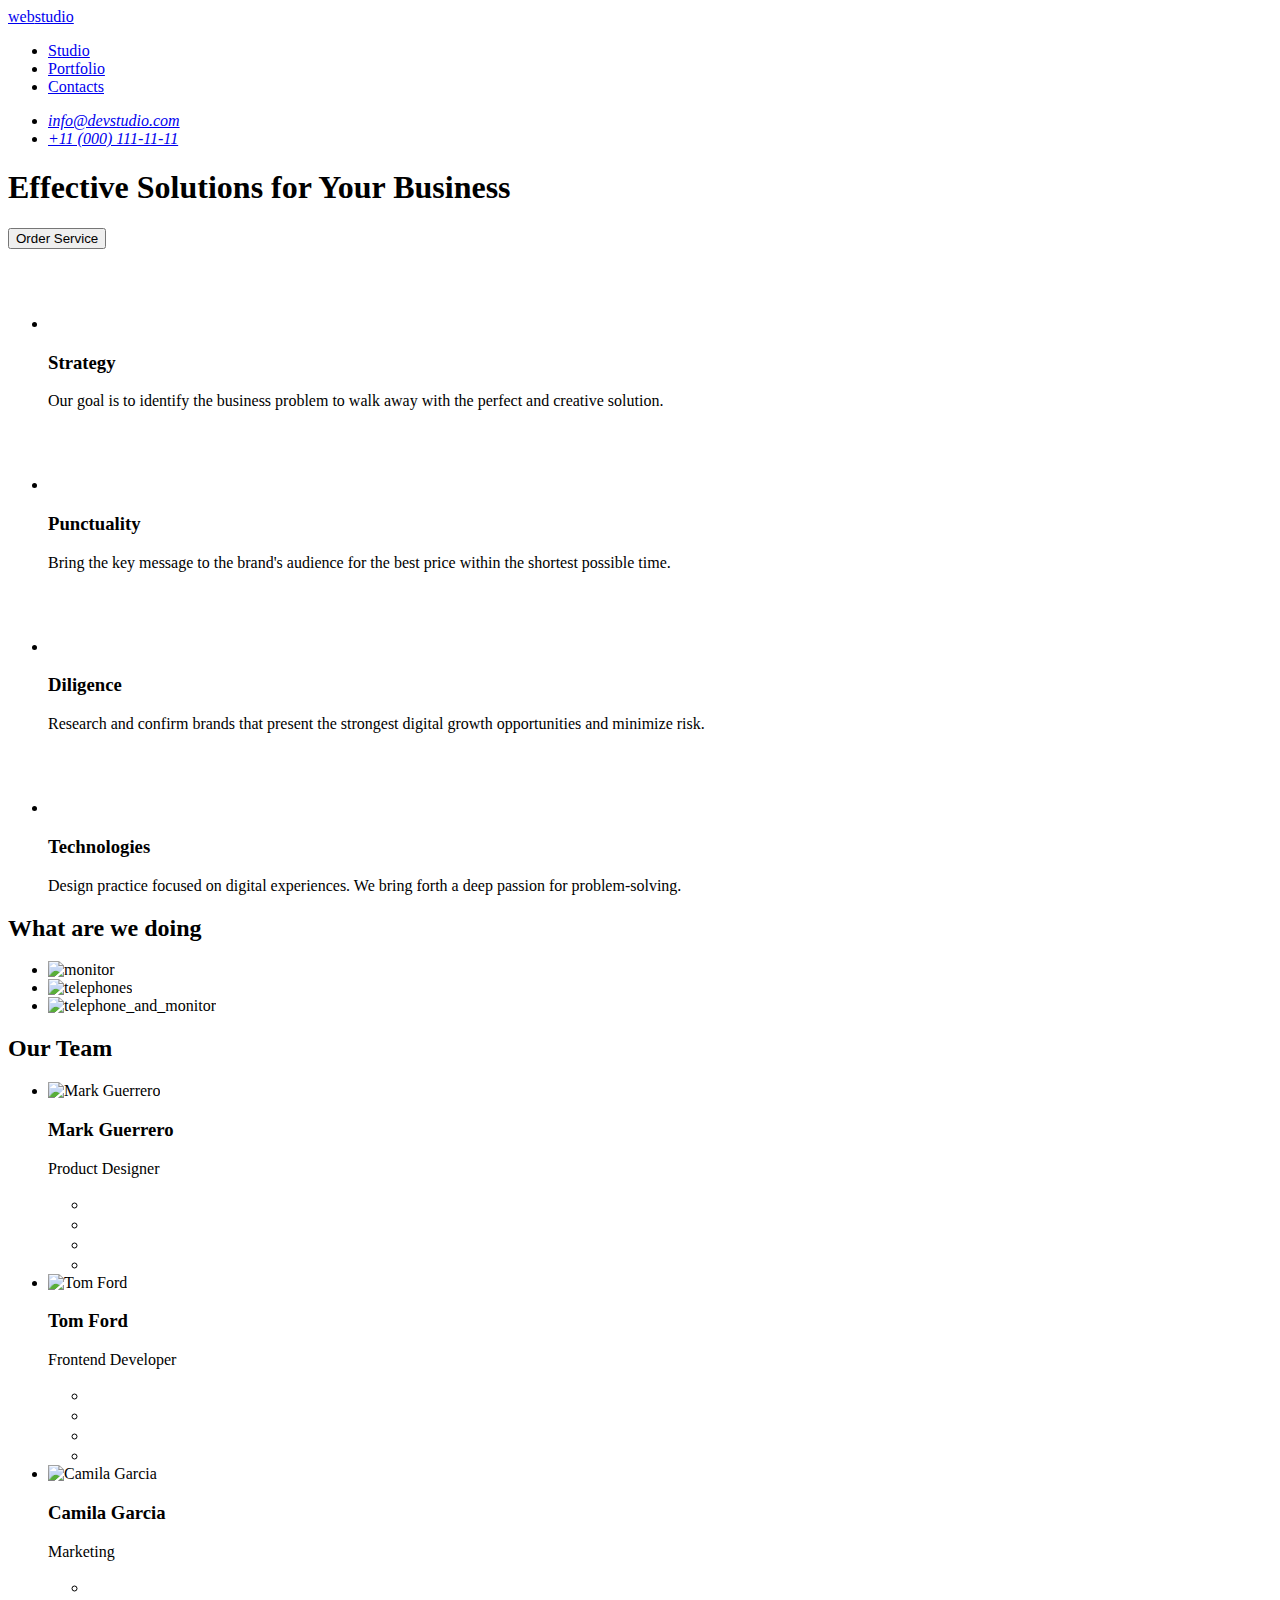
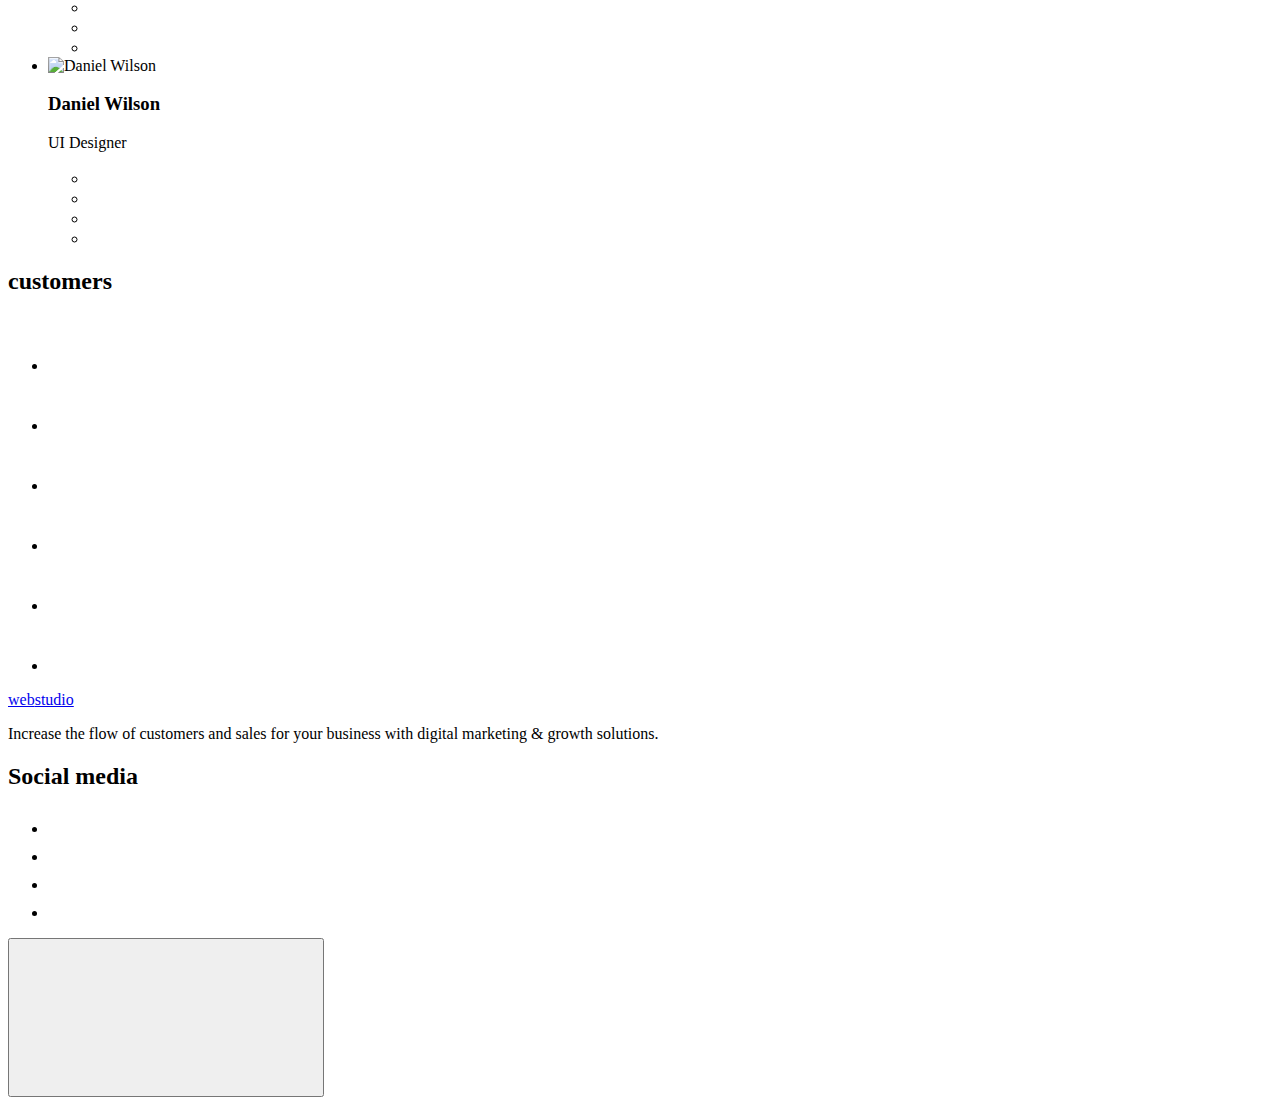
==== index.html @ be298a8e "Add files via upload" ====
<!DOCTYPE html>
<html lang="en">
  <head>
    <meta charset="UTF-8" />
    <meta http-equiv="X-UA-Compatible" content="IE=edge" />
    <meta name="viewport" content="width=device-width, initial-scale=1.0" />
    <link rel="preconnect" href="https://fonts.googleapis.com" />
    <link rel="preconnect" href="https://fonts.gstatic.com" crossorigin />
    <link
      href="https://fonts.googleapis.com/css2?family=Raleway:wght@800&family=Roboto:wght@400;500;700;900&display=swap"
      rel="stylesheet"
    />
    <link
      rel="stylesheet"
      href="https://cdnjs.cloudflare.com/ajax/libs/modern-normalize/1.1.0/modern-normalize.min.css"
      integrity="sha512-wpPYUAdjBVSE4KJnH1VR1HeZfpl1ub8YT/NKx4PuQ5NmX2tKuGu6U/JRp5y+Y8XG2tV+wKQpNHVUX03MfMFn9Q=="
      crossorigin="anonymous"
      referrerpolicy="no-referrer"
    />
    <link rel="stylesheet" href="./css/styles.css" />
    <title>Home Work</title>
  </head>
  <body>
    <!--HEADER-->
    <header class="header">
      <div class="container header-container">
        <nav class="navigation">
          <a href="./index.html" class="logo link">
            <span class="logo-web">web</span>studio</a
          >
          <ul class="menu lists">
            <li class="menu-item">
              <a class="menu-txt link current" href="./index.html">Studio</a>
            </li>
            <li class="menu-item">
              <a class="menu-txt link" href="./portfolio.html">Portfolio</a>
            </li>
            <li class="menu-item">
              <a class="menu-txt link" href="/">Contacts</a>
            </li>
          </ul>
        </nav>
        <address class="address">
          <ul class="mail-tel lists">
            <li>
              <a class="link contacts mail" href="mailto:info@devstudio.com"
                >info@devstudio.com</a
              >
            </li>
            <li>
              <a class="link contacts" href="tel:+110001111111"
                >+11 (000) 111-11-11</a
              >
            </li>
          </ul>
        </address>
      </div>
    </header>
    <!--/HEADER-->
    <!--MAIN-->
    <main>
      <!--HERO-->
      <section class="hero">
        <div class="container hero-container">
          <h1 class="main-title">Effective Solutions for Your Business</h1>
          <button class="main-btn" data-modal-open type="button">
            Order Service
          </button>
        </div>
      </section>
      <!--/HERO-->
      <!--FEATURES-->
      <section class="features">
        <div class="container">
          <ul class="features-list lists">
            <li class="features-list-item">
              <div class="features-icon-item">
                <svg class="features-icon" width="64" height="64">
                  <use href="./images/icons.svg#icon-antenna"></use>
                </svg>
              </div>
              <h3 class="features-title">Strategy</h3>
              <p class="features-txt">
                Our goal is to identify the business problem to walk away with
                the perfect and creative solution.
              </p>
            </li>
            <li class="features-list-item">
              <div class="features-icon-item">
                <svg class="features-icon" width="64" height="64">
                  <use href="./images/icons.svg#icon-clock"></use>
                </svg>
              </div>
              <h3 class="features-title">Punctuality</h3>
              <p class="features-txt">
                Bring the key message to the brand's audience for the best price
                within the shortest possible time.
              </p>
            </li>
            <li class="features-list-item">
              <div class="features-icon-item">
                <svg class="features-icon" width="64" height="64">
                  <use href="./images/icons.svg#icon-diagram"></use>
                </svg>
              </div>
              <h3 class="features-title">Diligence</h3>
              <p class="features-txt">
                Research and confirm brands that present the strongest digital
                growth opportunities and minimize risk.
              </p>
            </li>
            <li class="features-list-item">
              <div class="features-icon-item">
                <svg class="features-icon" width="64" height="64">
                  <use href="./images/icons.svg#icon-astronaut"></use>
                </svg>
              </div>
              <h3 class="features-title">Technologies</h3>
              <p class="features-txt">
                Design practice focused on digital experiences. We bring forth a
                deep passion for problem-solving.
              </p>
            </li>
          </ul>
        </div>
      </section>
      <!--/FEATURES-->
      <!--PROJECTS-->
      <section class="projects">
        <div class="container">
          <h2 class="project-title">What are we doing</h2>
          <ul class="projects-list lists">
            <li class="img">
              <img
                src="./images/monitor.jpg"
                alt="monitor"
                width="360"
                height="300"
              />
            </li>
            <li class="img">
              <img
                src="./images/telephones.jpg"
                alt="telephones"
                width="360"
                height="300"
              />
            </li>
            <li class="img">
              <img
                src="./images/telephonandnote.jpg"
                alt="telephone_and_monitor"
                width="360"
                height="300"
              />
            </li>
          </ul>
        </div>
      </section>
      <!--/PROJECTS-->
      <!--TEAM-->
      <section class="team">
        <div class="container">
          <h2 class="team-title">Our Team</h2>
          <ul class="team-list lists">
            <li>
              <img
                src="./images/imgboroda.jpg"
                alt="Mark Guerrero"
                width="264"
                height="260"
              />
              <div class="team-content">
                <h3 class="team-name">Mark Guerrero</h3>
                <p class="job">Product Designer</p>
                <ul class="team-soc-list lists">
                  <li class="team-soc-item">
                    <a href="" class="team-soc-link link"
                      ><svg class="team-soc-icon" width="16" height="16">
                        <use href="./images/icons.svg#icon-instagram"></use>
                      </svg>
                    </a>
                  </li>
                  <li class="team-soc-item">
                    <a href="" class="team-soc-link link"
                      ><svg class="team-soc-icon" width="16" height="16">
                        <use href="./images/icons.svg#icon-twitter"></use>
                      </svg>
                    </a>
                  </li>
                  <li class="team-soc-item">
                    <a href="" class="team-soc-link link"
                      ><svg class="team-soc-icon" width="16" height="16">
                        <use href="./images/icons.svg#icon-facebook"></use>
                      </svg>
                    </a>
                  </li>
                  <li class="team-soc-item">
                    <a href="" class="team-soc-link link"
                      ><svg class="team-soc-icon" width="16" height="16">
                        <use href="./images/icons.svg#icon-linkedin"></use>
                      </svg>
                    </a>
                  </li>
                </ul>
              </div>
            </li>
            <li>
              <img
                src="./images/jungboy.jpg"
                alt="Tom Ford"
                width="264"
                height="260"
              />
              <div class="team-content">
                <h3 class="team-name">Tom Ford</h3>
                <p class="job">Frontend Developer</p>
                <ul class="team-soc-list lists">
                  <li class="team-soc-item">
                    <a href="" class="team-soc-link link"
                      ><svg class="team-soc-icon" width="16" height="16">
                        <use href="./images/icons.svg#icon-instagram"></use>
                      </svg>
                    </a>
                  </li>
                  <li class="team-soc-item">
                    <a href="" class="team-soc-link link"
                      ><svg class="team-soc-icon" width="16" height="16">
                        <use href="./images/icons.svg#icon-twitter"></use>
                      </svg>
                    </a>
                  </li>
                  <li class="team-soc-item">
                    <a href="" class="team-soc-link link"
                      ><svg class="team-soc-icon" width="16" height="16">
                        <use href="./images/icons.svg#icon-facebook"></use>
                      </svg>
                    </a>
                  </li>
                  <li class="team-soc-item">
                    <a href="" class="team-soc-link link"
                      ><svg class="team-soc-icon" width="16" height="16">
                        <use href="./images/icons.svg#icon-linkedin"></use>
                      </svg>
                    </a>
                  </li>
                </ul>
              </div>
            </li>
            <li>
              <img
                src="./images/girl.jpg"
                alt="Camila Garcia"
                width="264"
                height="260"
              />
              <div class="team-content">
                <h3 class="team-name">Camila Garcia</h3>
                <p class="job">Marketing</p>
                <ul class="team-soc-list lists">
                  <li class="team-soc-item">
                    <a href="" class="team-soc-link link"
                      ><svg class="team-soc-icon" width="16" height="16">
                        <use href="./images/icons.svg#icon-instagram"></use>
                      </svg>
                    </a>
                  </li>
                  <li class="team-soc-item">
                    <a href="" class="team-soc-link link"
                      ><svg class="team-soc-icon" width="16" height="16">
                        <use href="./images/icons.svg#icon-twitter"></use>
                      </svg>
                    </a>
                  </li>
                  <li class="team-soc-item">
                    <a href="" class="team-soc-link link"
                      ><svg class="team-soc-icon" width="16" height="16">
                        <use href="./images/icons.svg#icon-facebook"></use>
                      </svg>
                    </a>
                  </li>
                  <li class="team-soc-item">
                    <a href="" class="team-soc-link link"
                      ><svg class="team-soc-icon" width="16" height="16">
                        <use href="./images/icons.svg#icon-linkedin"></use>
                      </svg>
                    </a>
                  </li>
                </ul>
              </div>
            </li>
            <li>
              <img
                src="./images/jungboroda.jpg"
                alt="Daniel Wilson"
                width="264"
                height="260"
              />
              <div class="team-content">
                <h3 class="team-name">Daniel Wilson</h3>
                <p class="job">UI Designer</p>
                <ul class="team-soc-list lists">
                  <li class="team-soc-item">
                    <a href="" class="team-soc-link link"
                      ><svg class="team-soc-icon" width="16" height="16">
                        <use href="./images/icons.svg#icon-instagram"></use>
                      </svg>
                    </a>
                  </li>
                  <li class="team-soc-item">
                    <a href="" class="team-soc-link link"
                      ><svg class="team-soc-icon" width="16" height="16">
                        <use href="./images/icons.svg#icon-twitter"></use>
                      </svg>
                    </a>
                  </li>
                  <li class="team-soc-item">
                    <a href="" class="team-soc-link link"
                      ><svg class="team-soc-icon" width="16" height="16">
                        <use href="./images/icons.svg#icon-facebook"></use>
                      </svg>
                    </a>
                  </li>
                  <li class="team-soc-item">
                    <a href="" class="team-soc-link link"
                      ><svg class="team-soc-icon" width="16" height="16">
                        <use href="./images/icons.svg#icon-linkedin"></use>
                      </svg>
                    </a>
                  </li>
                </ul>
              </div>
            </li>
          </ul>
        </div>
      </section>
      <!--/TEAM-->
      <!--CUSTOMERS-->
      <section class="customers">
        <div class="container">
          <h2 class="customers-title">customers</h2>
          <ul class="customers-list lists">
            <li class="customers-item">
              <a class="customers-link link" href=""
                ><svg class="customers-icon" width="104" height="56">
                  <use href="./images/icons.svg#icon-Logo1"></use>
                </svg>
              </a>
            </li>
            <li class="customers-item">
              <a class="customers-link link" href=""
                ><svg class="customers-icon" width="104" height="56">
                  <use href="./images/icons.svg#icon-Logo2"></use>
                </svg>
              </a>
            </li>
            <li class="customers-item">
              <a class="customers-link link" href=""
                ><svg class="customers-icon" width="104" height="56">
                  <use href="./images/icons.svg#icon-Logo3"></use>
                </svg>
              </a>
            </li>
            <li class="customers-item">
              <a class="customers-link link" href=""
                ><svg class="customers-icon" width="104" height="56">
                  <use href="./images/icons.svg#icon-Logo4"></use>
                </svg>
              </a>
            </li>
            <li class="customers-item">
              <a class="customers-link link" href=""
                ><svg class="customers-icon" width="104" height="56">
                  <use href="./images/icons.svg#icon-Logo5"></use>
                </svg>
              </a>
            </li>
            <li class="customers-item">
              <a class="customers-link link" href=""
                ><svg class="customers-icon" width="104" height="56">
                  <use href="./images/icons.svg#icon-Logo6"></use>
                </svg>
              </a>
            </li>
          </ul>
        </div>
      </section>
      <!--/CUSTOMERS-->
    </main>
    <!--/MAIN-->
    <!--FOOTER-->
    <footer class="footer">
      <div class="container">
        <div class="footer-logo-txt">
          <a href="./index.html" class="footer-logo link"
            ><span class="logo-web">web</span>studio</a
          >
          <p class="footer-txt">
            Increase the flow of customers and sales for your business with
            digital marketing & growth solutions.
          </p>
        </div>
        <div class="footer-soc">
          <h2 class="footer-soc-title">Social media</h2>
          <ul class="footer-soc-list lists">
            <li class="footer-soc-item">
              <a class="footer-soc-link link" href="/">
                <svg class="footer-soc-icon" width="24" height="24">
                  <use href="./images/icons.svg#icon-instagram"></use>
                </svg>
              </a>
            </li>
            <li class="footer-soc-item">
              <a class="footer-soc-link link" href="/"
                ><svg class="footer-soc-icon" width="24" height="24">
                  <use href="./images/icons.svg#icon-twitter"></use>
                </svg>
              </a>
            </li>
            <li class="footer-soc-item">
              <a class="footer-soc-link link" href="/"
                ><svg class="footer-soc-icon" width="24" height="24">
                  <use href="./images/icons.svg#icon-facebook"></use>
                </svg>
              </a>
            </li>
            <li class="footer-soc-item">
              <a class="footer-soc-link link" href="/"
                ><svg class="footer-soc-icon" width="24" height="24">
                  <use href="./images/icons.svg#icon-linkedin"></use>
                </svg>
              </a>
            </li>
          </ul>
        </div>
      </div>
    </footer>
    <!--/FOOTER-->
    <!--MODAL-->
    <div class="backdrop is-hidden" data-modal>
      <div class="modal">
        <button type="button" data-modal-close class="modal-close">
          <svg class="x-modal">
            <use
              href="./images/icons.svg#icon-close"
              width="8"
              height="8"
            ></use>
          </svg>
        </button>
      </div>
    </div>
    <!--/MODAL-->
    <script src="./js/modal.js"></script>
  </body>
</html>
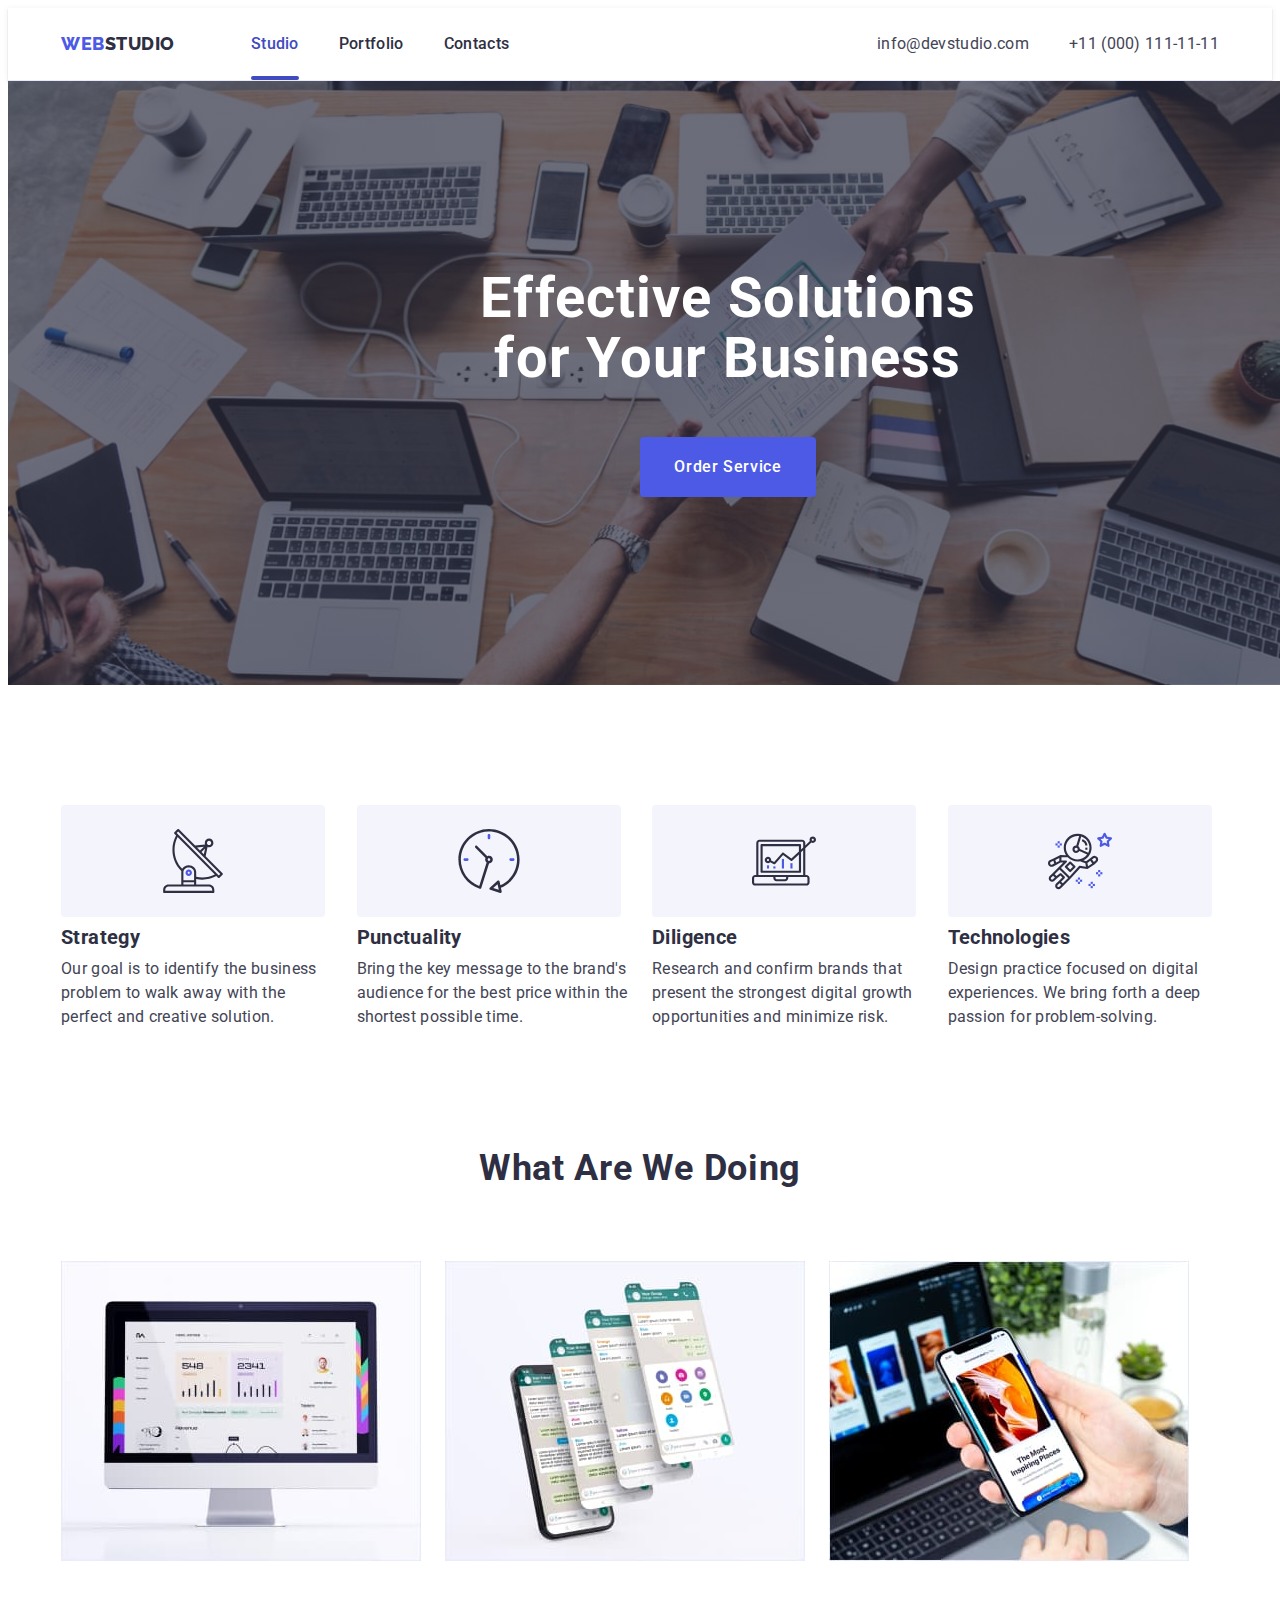
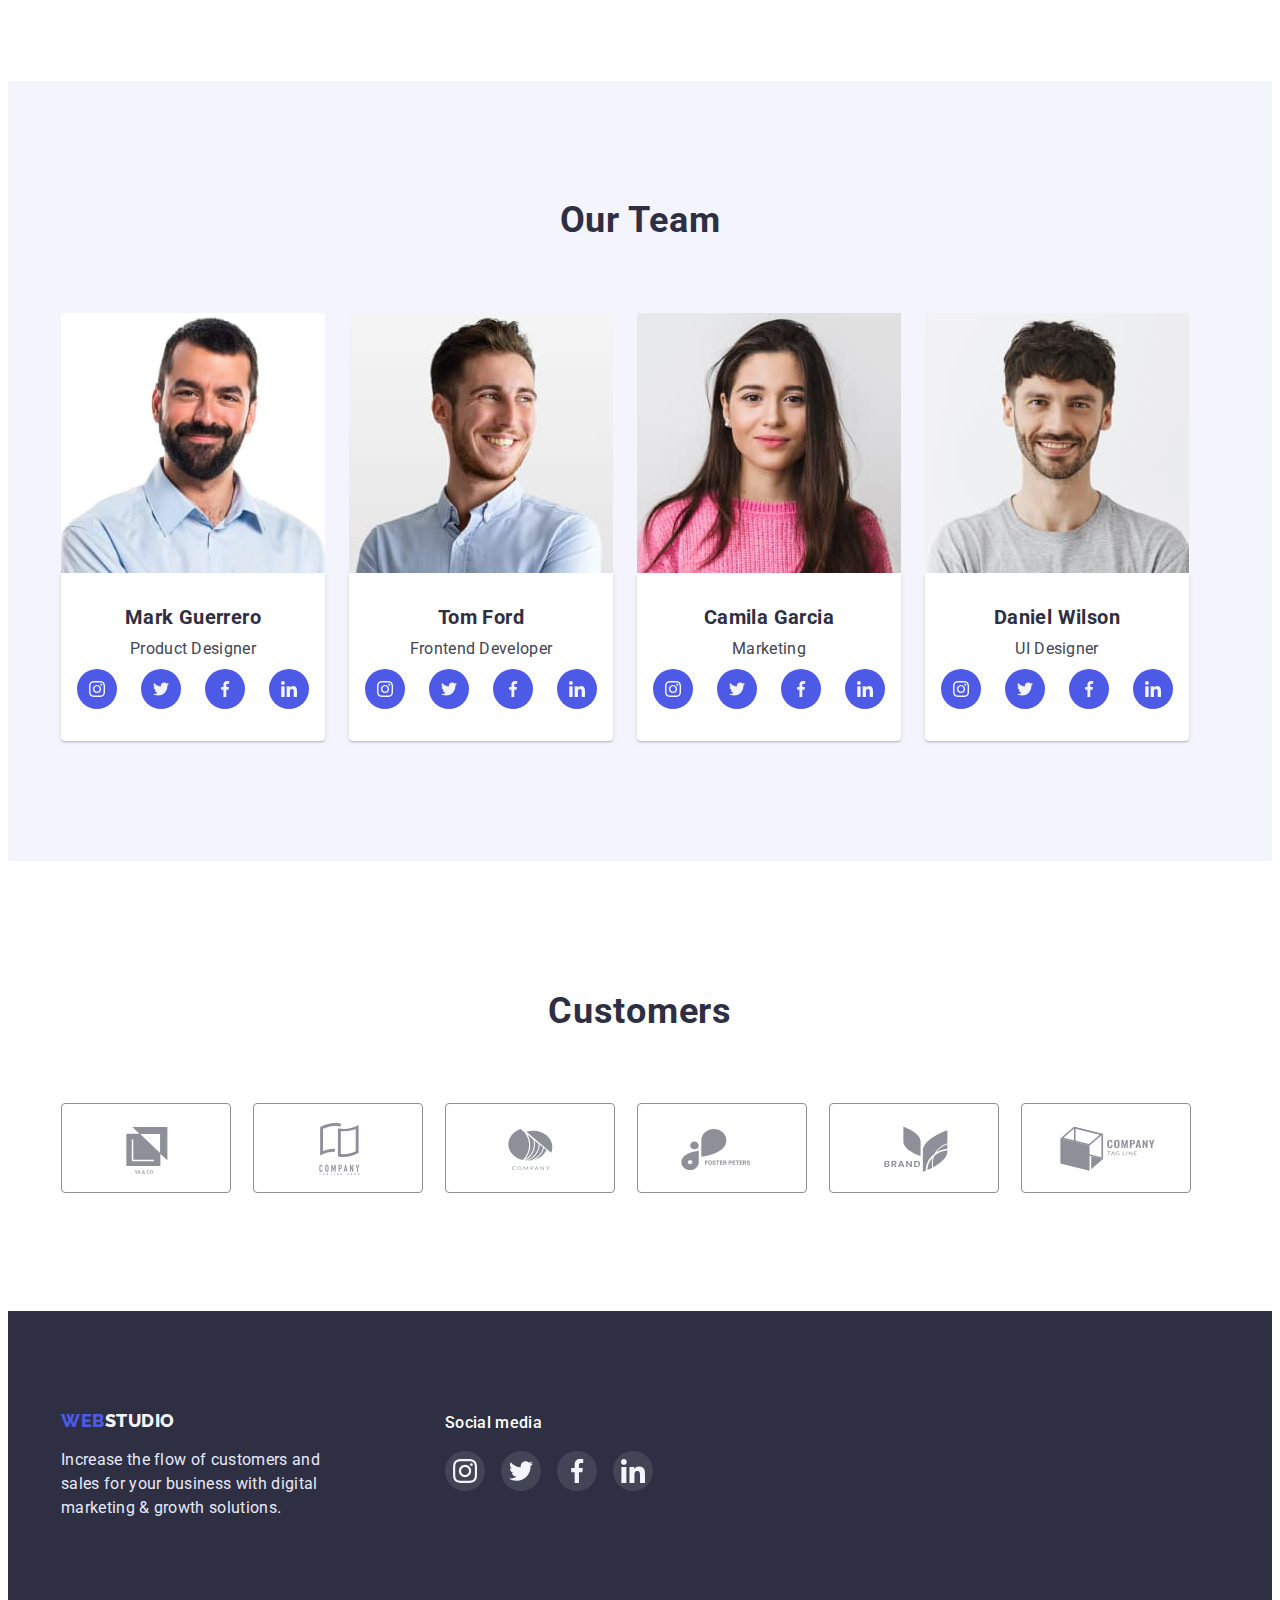
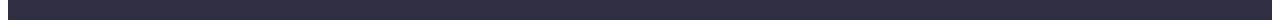
==== commit aaa8d05a: "hw-6" ====
--- a/index.html
+++ b/index.html
@@ -448,6 +448,63 @@
             ></use>
           </svg>
         </button>
+        <p class="modal-title">Leave your contacts and we will call you back</p>
+        <form action="#" class="modal-form">
+          <label class="label-txt">
+            <span class="input-label-txt">Name</span>
+            <span class="input-wrap">
+              <input
+                type="text"
+                name="user-name"
+                class="modal-input"
+                placeholder=""
+                required
+              />
+              <svg class="modal-input-icon" width="18" height="24">
+                <use href="./images/icons.svg#icon-person"></use>
+              </svg>
+            </span>
+          </label>
+          <label class="label-txt">
+            <span class="input-label-txt">Phone</span>
+            <span class="input-wrap">
+              <input
+                type="tel"
+                name="user-phone"
+                class="modal-input"
+                placeholder=""
+                required
+              />
+              <svg class="modal-input-icon" width="18" height="24">
+                <use href="./images/icons.svg#icon-phone"></use>
+              </svg>
+            </span>
+          </label>
+          <label class="label-txt">
+            <span class="input-label-txt">Email</span>
+            <span class="input-wrap">
+              <input
+                type="email"
+                name="user-email"
+                class="modal-input"
+                placeholder=""
+              />
+              <svg class="modal-input-icon" width="18" height="24">
+                <use href="./images/icons.svg#icon-email"></use>
+              </svg>
+            </span>
+          </label>
+          <label class="label-txt">
+            <span class="input-label-txt">Comment</span>
+            <textarea
+              name="comment"
+              id=""
+              class="modal-comment"
+              placeholder="Text input"
+            ></textarea>
+          </label>
+          <button class="modal-button" type="submit">Send</button>
+        </form>
       </div>
     </div>
     <!--/MODAL-->
--- a/css/styles.css
+++ b/css/styles.css
@@ -0,0 +1,655 @@
+:root {
+  --main-color: #2e2f42;
+  --second-txt-color: #434455;
+  --portfolio-btn-main-color: #f4f4fd;
+  --portfolio-btn-txt-color: #4d5ae5;
+  --studio-btn-color: #4d5ae5;
+  --studio-btn-txt-color: #ffff;
+  --portfolio-background-btn-color: #404bbf;
+  --hero-footer-background-color: #2e2f42;
+  --logo-web-color: #4d5ae5;
+  --menu-hover-color: #404bbf;
+  --footer-logo-color: #f4f4fd;
+  --footer-txt-color: #e7e9fc;
+  --portfolio-btn-hover-txt-color: #ffff;
+  --team-bckgd-color: #f4f4fd;
+  --header-border-color: #e7e9fc;
+  --portfolio-btn-border-color: #e7e9fc;
+  --portfolio-item-border-color: #e7e9fc;
+  --team-content-bckgd-color: #ffffff;
+  --soc-bckgrnd-color: #4d5ae5;
+  --soc-icon-color: #f4f4fd;
+  --soc-bckgrnd-hover-color: #404bbf;
+  --border-cust-color: #8e8f99;
+  --features-icon-bckgrnd-color: #f4f4fd;
+  --footer-soc-title-color: #fff;
+  --footer-soc-bckgrnd-color: rgba(255, 255, 255, 0.1);
+  --footer-soc-icon-color: #f4f4fd;
+  --footer-soc-hover-color: #31d0aa;
+  --main-background-btn-hover-color: #404bbf;
+  --portfolio-hover-shadow: 0px 1px 6px rgba(46, 47, 66, 0.08),
+    0px 1px 1px rgba(46, 47, 66, 0.16), 0px 2px 1px rgba(46, 47, 66, 0.08);
+  --teamcard-shadow: 0px 1px 6px rgba(46, 47, 66, 0.08),
+    0px 1px 1px rgba(46, 47, 66, 0.16), 0px 2px 1px rgba(46, 47, 66, 0.08);
+  --portfolio-btn-hover-shadow: 0px 3px 1px rgba(0, 0, 0, 0.1),
+    0px 2px 1px rgba(0, 0, 0, 0.08), 0px 2px 2px rgba(0, 0, 0, 0.12);
+  --header-shadow: 0px 2px 1px rgba(46, 47, 66, 0.08),
+    0px 1px 1px rgba(46, 47, 66, 0.16), 0px 1px 6px rgba(46, 47, 66, 0.08);
+  --backdrop-bckgrnd-color: rgba(46, 47, 66, 0.4);
+  --modal-bckgrnd-color: #fcfcfc;
+  --modal-shadow: 0px 1px 1px rgba(0, 0, 0, 0.14),
+    0px 1px 3px rgba(0, 0, 0, 0.12), 0px 2px 1px rgba(0, 0, 0, 0.2);
+  --modal-close-bckgrnd-color: #e7e9fc;
+  --input-border-color: #4d5ae5;
+  --label-txt-color: #8e8f99;
+}
+
+body {
+  font-family: "Roboto", sans-serif;
+  background-color: var(--studio-btn-txt-color);
+  color: var(--main-color);
+}
+.container {
+  width: 1158px;
+  margin: 0 auto;
+  padding-left: 15px;
+  padding-right: 15px;
+}
+.lists {
+  list-style: none;
+}
+.link {
+  text-decoration: none;
+}
+h1,
+h2,
+h3,
+h4,
+h5,
+h6,
+p {
+  margin: 0;
+}
+ul {
+  margin: 0;
+  padding-left: 0;
+}
+button {
+  cursor: pointer;
+}
+img {
+  display: block;
+  min-width: 100%;
+  height: auto;
+}
+/*---------MODAL--------*/
+.backdrop {
+  position: fixed;
+  top: 0;
+  width: 100%;
+  height: 100%;
+  background: var(--backdrop-bckgrnd-color);
+  transition: opacity 250ms cubic-bezier(0.4, 0, 0.2, 1),
+    visibility 250ms cubic-bezier(0.4, 0, 0.2, 1);
+}
+.modal {
+  position: absolute;
+  top: 50%;
+  left: 50%;
+  transform: translate(-50%, -50%) scaleY(1);
+  width: 408px;
+  min-height: 576px;
+  background: var(--modal-bckgrnd-color);
+  box-shadow: var(--modal-shadow);
+  border-radius: 4px;
+  padding: 24px;
+  transition: transform 300ms cubic-bezier(0.4, 0, 0.2, 1);
+}
+.modal-title {
+  margin-top: 48px;
+  margin-bottom: 14px;
+  font-weight: 500;
+  font-size: 16px;
+  line-height: calc(24 / 16);
+  text-align: center;
+  letter-spacing: 0.02em;
+}
+.label-txt span {
+  font-size: 12px;
+  line-height: calc(16 / 12);
+  letter-spacing: 0.04em;
+  color: var(--label-txt-color);
+  display: block;
+}
+.input-label-txt {
+  margin-bottom: 4px;
+}
+.input-wrap {
+  position: relative;
+  margin-bottom: 8px;
+}
+.modal-input-icon {
+  position: absolute;
+  top: 50%;
+  left: 16px;
+  transform: translateY(-50%);
+}
+.modal-input {
+  padding-left: 38px;
+  width: 100%;
+  height: 40px;
+  outline: transparent;
+  border: 1px solid rgba(33, 33, 33, 0.2);
+  border-radius: 4px;
+}
+.modal-comment::placeholder {
+  font-size: 12px;
+  line-height: calc(16 / 12);
+  letter-spacing: 0.04em;
+  color: rgba(117, 117, 117, 0.5);
+}
+.modal-comment {
+  padding: 8px 16px;
+  margin-bottom: 16px;
+  width: 100%;
+  height: 120px;
+  outline: transparent;
+  border: 1px solid rgba(33, 33, 33, 0.2);
+  border-radius: 4px;
+  resize: none;
+}
+.modal-close {
+  position: absolute;
+  right: 24px;
+  width: 24px;
+  height: 24px;
+  background: var(--modal-close-bckgrnd-color);
+  border: 1px solid rgba(0, 0, 0, 0.1);
+  border-radius: 50%;
+}
+.x-modal {
+  position: absolute;
+  left: 33.33%;
+  right: 33.33%;
+  top: 33.33%;
+  bottom: 33.33%;
+}
+.modal-button {
+  width: 169px;
+  font-family: "Roboto", sans-serif;
+  font-weight: 500;
+  font-size: 16px;
+  line-height: 1.5;
+  letter-spacing: 0.04em;
+  border-radius: 4px;
+  border-color: transparent;
+  display: flex;
+  flex-direction: row;
+  align-items: center;
+  text-align: center;
+  justify-content: center;
+  margin: 0 auto;
+  padding: 16px 32px;
+  transition: background-color 250ms cubic-bezier(0.4, 0, 0.2, 1);
+  box-shadow: 0px 4px 4px rgba(0, 0, 0, 0.15);
+  background-color: var(--studio-btn-color);
+  color: var(--studio-btn-txt-color);
+}
+.modal-button:is(:hover, :focus) {
+  background-color: var(--main-background-btn-hover-color);
+}
+.is-hidden {
+  opacity: 0;
+  visibility: hidden;
+  pointer-events: none;
+}
+.backdrop.is-hidden .modal {
+  transform: translate(-50%, -50%) scaleY(0);
+}
+/*---------/MODAL--------*/
+/*---------HEADER--------*/
+.header {
+  padding-top: 24px;
+  padding-bottom: 24px;
+  border-bottom: 1px solid var(--header-border-color);
+  box-shadow: var(--header-shadow);
+}
+.header-container {
+  display: flex;
+}
+.navigation {
+  display: flex;
+  align-items: center;
+}
+.logo {
+  font-family: "Raleway", sans-serif;
+  font-style: normal;
+  font-weight: 800;
+  font-size: 18px;
+  line-height: 1.33;
+  letter-spacing: 0.03em;
+  margin-right: 76px;
+  text-transform: uppercase;
+  color: var(--main-color);
+}
+.logo-web {
+  color: var(--logo-web-color);
+}
+.menu {
+  display: flex;
+  gap: 40px;
+}
+.menu-txt:hover,
+.menu-txt:focus,
+.mail:hover,
+.mail:focus {
+  color: var(--menu-hover-color);
+}
+.menu-txt {
+  padding-top: 27px;
+  padding-bottom: 27px;
+  font-weight: 500;
+  font-size: 16px;
+  line-height: 1.5;
+  letter-spacing: 0.02em;
+  height: 24px;
+  color: var(--main-color);
+  transition: color 250ms cubic-bezier(0.4, 0, 0.2, 1);
+}
+.address {
+  margin-left: auto;
+}
+.mail-tel {
+  display: flex;
+  letter-spacing: normal;
+  gap: 40px;
+}
+.mail {
+  padding-top: 27px;
+  padding-bottom: 27px;
+  transition: color 250ms cubic-bezier(0.4, 0, 0.2, 1);
+}
+.contacts {
+  font-style: normal;
+  font-size: 16px;
+  line-height: 1.5;
+  letter-spacing: 0.02em;
+  color: var(--second-txt-color);
+}
+.current {
+  color: var(--main-background-btn-hover-color);
+  position: relative;
+}
+.current::after {
+  content: "";
+  position: absolute;
+  left: 0;
+  bottom: 0;
+  width: 100%;
+  height: 4px;
+  border-radius: 2px;
+  background-color: var(--main-background-btn-hover-color);
+}
+/*---------HERO--------*/
+.hero {
+  width: 1440px;
+  margin: 0 auto;
+  background-image: linear-gradient(
+      to right,
+      rgba(46, 47, 66, 0.7),
+      rgba(46, 47, 66, 0.7)
+    ),
+    url(../images/people-office\ 1.jpg);
+  padding: 188px 0px;
+  background-repeat: no-repeat;
+  background-position: center;
+  background-size: cover;
+}
+.main-title {
+  font-size: 56px;
+  line-height: 1.07;
+  letter-spacing: 0.02em;
+  width: 496px;
+  text-align: center;
+  margin: auto;
+  margin-bottom: 48px;
+  color: var(--studio-btn-txt-color);
+}
+.main-btn {
+  font-family: "Roboto", sans-serif;
+  font-weight: 500;
+  font-size: 16px;
+  line-height: 1.5;
+  letter-spacing: 0.04em;
+  border-radius: 4px;
+  border-color: transparent;
+  padding: 16px 32px;
+  margin-top: 48px;
+  margin: 0 auto;
+  display: flex;
+  flex-direction: row;
+  align-items: flex-start;
+  transition: background-color 250ms cubic-bezier(0.4, 0, 0.2, 1);
+  background-color: var(--studio-btn-color);
+  color: var(--studio-btn-txt-color);
+}
+.main-btn:hover,
+.main-btn:focus {
+  background-color: var(--main-background-btn-hover-color);
+}
+/*---------FEATURES--------*/
+.features {
+  padding-top: 120px;
+  padding-bottom: 120px;
+}
+.features-icon-list {
+  display: flex;
+  gap: 24px;
+  padding-bottom: 8px;
+}
+.features-icon-item {
+  display: flex;
+  align-items: center;
+  justify-content: center;
+  width: 264px;
+  height: 112px;
+  border-radius: 4px;
+  margin-bottom: 8px;
+  background-color: var(--features-icon-bckgrnd-color);
+}
+.features-list {
+  display: flex;
+  gap: 24px;
+}
+.features-list-item {
+  flex-basis: calc((100% - 72px) / 4);
+}
+.features-title {
+  font-size: 20px;
+  line-height: 1.2;
+  letter-spacing: 0.02em;
+  margin-bottom: 8px;
+}
+.features-txt {
+  font-size: 16px;
+  line-height: 1.5;
+  letter-spacing: 0.02em;
+  color: var(--second-txt-color);
+}
+/*---------PROJECTS--------*/
+.projects {
+  padding-bottom: 120px;
+}
+.projects-list {
+  display: flex;
+  gap: 24px;
+}
+.project-title {
+  font-size: 36px;
+  line-height: 1.11;
+  text-align: center;
+  letter-spacing: 0.02em;
+  text-transform: capitalize;
+  margin-bottom: 72px;
+}
+/*---------TEAM--------*/
+.team {
+  padding-top: 120px;
+  background-color: var(--team-bckgd-color);
+}
+.team-list {
+  display: flex;
+  padding-bottom: 120px;
+  gap: 24px;
+}
+.team-title {
+  font-size: 36px;
+  line-height: 1.11;
+  text-align: center;
+  letter-spacing: 0.02em;
+  text-transform: capitalize;
+  margin-bottom: 72px;
+}
+.team-content {
+  padding-top: 32px;
+  padding-bottom: 32px;
+  background: var(--team-content-bckgd-color);
+  box-shadow: var(--teamcard-shadow);
+  border-radius: 0px 0px 4px 4px;
+}
+.team-name {
+  font-size: 20px;
+  line-height: 1.2;
+  text-align: center;
+  margin-bottom: 8px;
+  letter-spacing: 0.02em;
+}
+.job {
+  font-size: 16px;
+  line-height: 1.5;
+  text-align: center;
+  letter-spacing: 0.02em;
+  margin-bottom: 8px;
+  color: var(--second-txt-color);
+}
+.team-soc-list {
+  display: flex;
+  justify-content: center;
+  gap: 24px;
+}
+.team-soc-item {
+  width: 40px;
+  height: 40px;
+}
+.team-soc-link {
+  display: block;
+  width: 100%;
+  height: 100%;
+  background-color: var(--soc-bckgrnd-color);
+  border-radius: 50%;
+  display: flex;
+  align-items: center;
+  justify-content: center;
+  transition: background-color 250ms cubic-bezier(0.4, 0, 0.2, 1);
+}
+.team-soc-link:is(:hover, :focus) {
+  background-color: var(--soc-bckgrnd-hover-color);
+}
+.team-soc-icon {
+  fill: var(--soc-icon-color);
+}
+/*---------CUSTOMERS--------*/
+.customers {
+  padding-top: 130px;
+  padding-bottom: 120px;
+}
+.customers-title {
+  font-size: 36px;
+  line-height: calc(40 / 36);
+  text-align: center;
+  letter-spacing: 0.02em;
+  text-transform: capitalize;
+  margin-bottom: 72px;
+}
+.customers-list {
+  display: flex;
+  gap: 24px;
+}
+.customers-item {
+  width: 168px;
+  height: 88px;
+}
+.customers-link {
+  width: 100%;
+  height: 100%;
+  border: 1px solid var(--border-cust-color);
+  display: flex;
+  align-items: center;
+  justify-content: center;
+  border-radius: 4px;
+  transition: border-color 250ms cubic-bezier(0.4, 0, 0.2, 1);
+}
+.customers-link:is(:hover, :focus) {
+  border-color: var(--soc-bckgrnd-hover-color);
+}
+.customers-link:is(:hover, :focus) .customers-icon {
+  fill: var(--soc-bckgrnd-hover-color);
+}
+.customers-icon {
+  fill: var(--border-cust-color);
+  transition: fill 250ms cubic-bezier(0.4, 0, 0.2, 1);
+}
+/*---------FOOTER--------*/
+.footer {
+  background-color: var(--hero-footer-background-color);
+  padding-top: 100px;
+  padding-bottom: 100px;
+}
+.footer > .container {
+  display: flex;
+  gap: 120px;
+}
+.footer-soc-title {
+  font-weight: 500;
+  font-size: 16px;
+  line-height: calc(24 / 16);
+  letter-spacing: 0.02em;
+  padding-bottom: 16px;
+  color: var(--footer-soc-title-color);
+}
+.footer-logo {
+  font-family: "Raleway", sans-serif;
+  font-weight: 800;
+  font-size: 18px;
+  line-height: 1.16;
+  align-items: center;
+  letter-spacing: 0.03em;
+  text-transform: uppercase;
+  color: var(--footer-logo-color);
+}
+.footer-soc-list {
+  display: flex;
+  justify-content: center;
+  gap: 16px;
+}
+.footer-soc-item {
+  width: 40px;
+  height: 40px;
+}
+.footer-soc-link {
+  display: block;
+  width: 100%;
+  height: 100%;
+  background-color: var(--footer-soc-bckgrnd-color);
+  border-radius: 50%;
+  display: flex;
+  align-items: center;
+  justify-content: center;
+  transition: background-color 250ms cubic-bezier(0.4, 0, 0.2, 1);
+}
+.footer-soc-icon {
+  fill: var(--footer-soc-icon-color);
+}
+.footer-soc-link:is(:hover, :focus) {
+  background-color: var(--footer-soc-hover-color);
+}
+.footer-txt {
+  font-size: 16px;
+  line-height: 1.5;
+  letter-spacing: 0.02em;
+  margin-top: 16px;
+  max-width: 264px;
+  color: var(--footer-txt-color);
+}
+/*---------PORTFOLIO--------*/
+.portfolio {
+  padding-top: 96px;
+  padding-bottom: 120px;
+}
+.portfolio-navigation {
+  gap: 24px;
+  display: flex;
+  justify-content: center;
+  margin-bottom: 72px;
+}
+.portfolio-list {
+  display: flex;
+  flex-wrap: wrap;
+  column-gap: 24px;
+  row-gap: 48px;
+}
+.portfolio-top {
+  position: relative;
+  overflow: hidden;
+}
+.portfolio-top-txt {
+  position: absolute;
+  font-size: 16px;
+  line-height: 1.5;
+  letter-spacing: 0.02em;
+  color: var(--portfolio-btn-main-color);
+  top: 0;
+  background: var(--logo-web-color);
+  height: 100%;
+  padding-top: 40px;
+  padding-right: 32px;
+  padding-left: 32px;
+  transform: translateY(100%);
+  overflow: auto;
+}
+.portfolio-card-link:hover .portfolio-top-txt {
+  transform: translateY(0%);
+  transition: transform 250ms cubic-bezier(0.4, 0, 0.2, 1);
+}
+.portfolio-content {
+  padding-top: 32px;
+  padding-bottom: 32px;
+  padding-left: 16px;
+  border-right: 1px solid var(--portfolio-item-border-color);
+  border-bottom: 1px solid var(--portfolio-item-border-color);
+  border-left: 1px solid var(--portfolio-item-border-color);
+}
+.portfolio-btn:is(:hover, :focus) {
+  background-color: var(--portfolio-background-btn-color);
+  color: var(--portfolio-btn-hover-txt-color);
+  box-shadow: var(--portfolio-btn-hover-shadow);
+  border-color: var(--portfolio-background-btn-color);
+}
+.portfolio-btn {
+  font-family: "Roboto", sans-serif;
+  font-weight: 500;
+  font-size: 16px;
+  line-height: 1.5;
+  letter-spacing: 0.04em;
+  border: 1px solid var(--portfolio-btn-border-color);
+  padding: 12px 24px;
+  border-radius: 4px;
+  transition: background-color 250ms cubic-bezier(0.4, 0, 0.2, 1),
+    color 250ms cubic-bezier(0.4, 0, 0.2, 1),
+    box-shadow 250ms cubic-bezier(0.4, 0, 0.2, 1),
+    border-color 250ms cubic-bezier(0.4, 0, 0.2, 1);
+  background-color: var(--portfolio-btn-main-color);
+  color: var(--portfolio-btn-txt-color);
+}
+.portfolio-title {
+  font-size: 20px;
+  line-height: 1.2;
+  letter-spacing: 0.02em;
+  margin-bottom: 8px;
+  color: var(--main-color);
+}
+.portfolio-txt {
+  font-size: 16px;
+  line-height: 1.5;
+  letter-spacing: 0.02em;
+  color: var(--second-txt-color);
+}
+.portfolio-item {
+  flex-basis: calc((100% - 48px) / 3);
+  background-blend-mode: soft-light, normal;
+  mix-blend-mode: normal;
+  transition: box-shadow 250ms cubic-bezier(0.4, 0, 0.2, 1);
+}
+.portfolio-item:is(:hover, :focus) {
+  box-shadow: var(--portfolio-hover-shadow);
+}
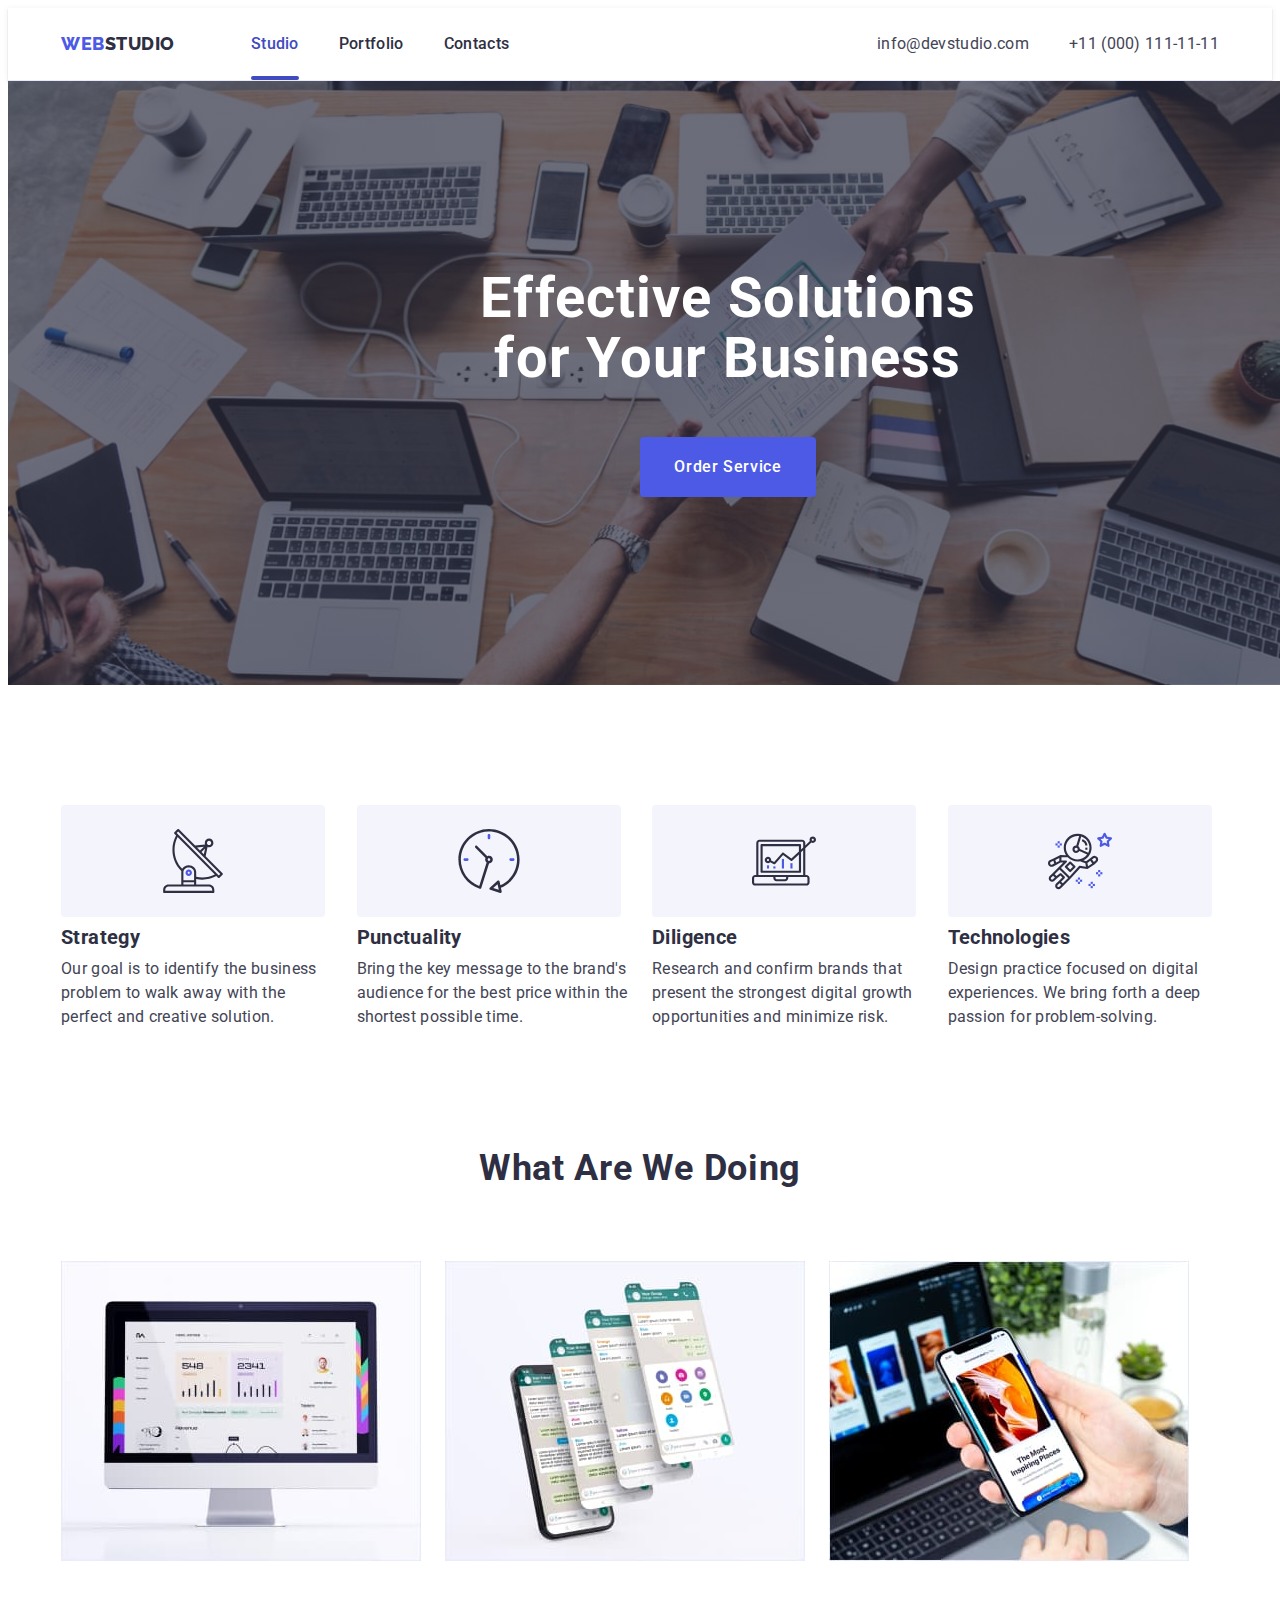
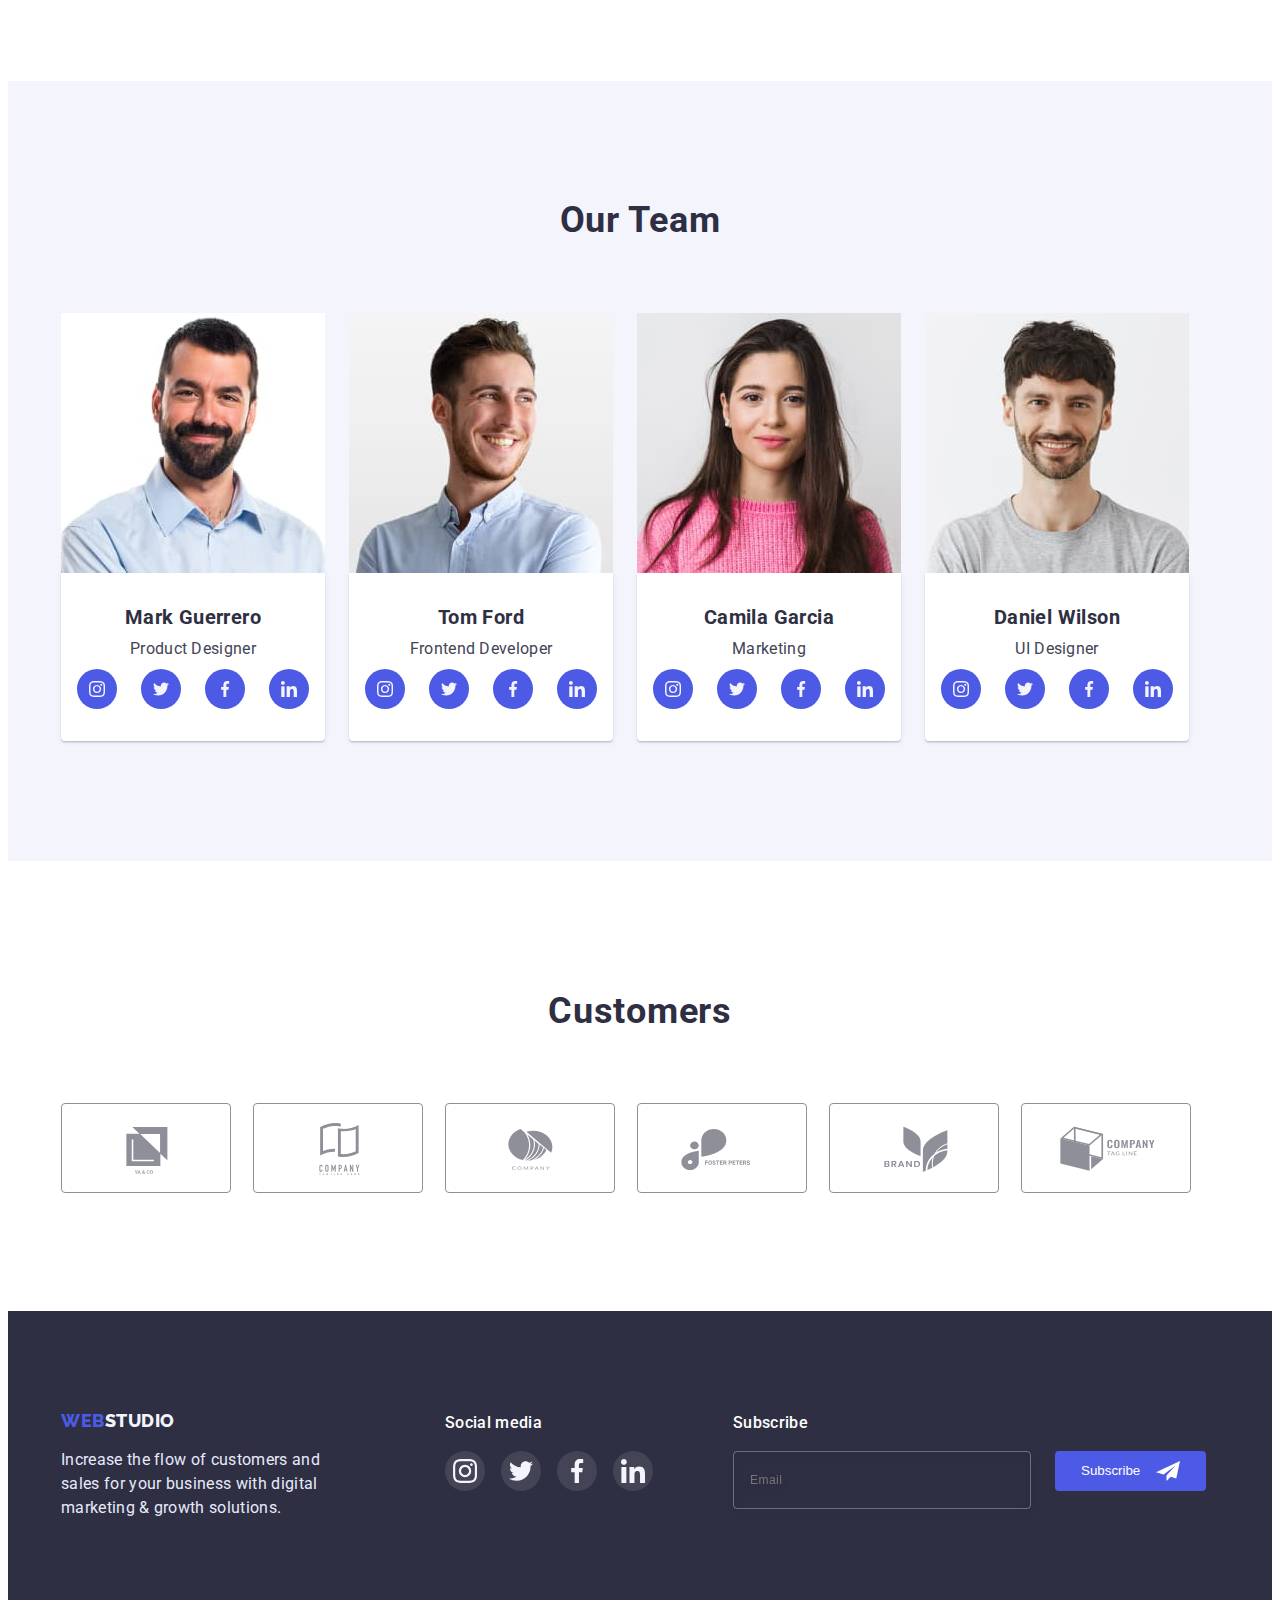
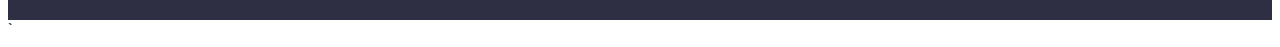
==== commit 291d8870: "hw-6 update" ====
--- a/index.html
+++ b/index.html
@@ -433,6 +433,18 @@
             </li>
           </ul>
         </div>
+        <form class="footer-form">
+          <label class="footer-subscribe">
+            <span class="subscribe-txt">Subscribe</span>
+            <input
+              type="text"
+              name="email"
+              class="footer-input"
+              placeholder="Email"
+            />
+          </label>
+          <button type="submit" class="footer-btn">Subscribe</button>
+        </form>
       </div>
     </footer>
     <!--/FOOTER-->
@@ -503,6 +515,23 @@
               placeholder="Text input"
             ></textarea>
           </label>
+          <div class="modal-field">
+            <input
+              class="modal-check visually-hidden"
+              id="policy"
+              name="policy"
+              type="checkbox"
+              value="true"
+              required
+            />
+            <label for="policy" class="check-txt"
+              >I accept the terms and conditions of the<a
+                href="/"
+                class="check-link"
+                >Privacy Policy</a
+              ></label
+            >
+          </div>
           <button class="modal-button" type="submit">Send</button>
         </form>
       </div>
@@ -511,3 +540,4 @@
     <script src="./js/modal.js"></script>
   </body>
 </html>
+`
--- a/css/styles.css
+++ b/css/styles.css
@@ -42,6 +42,8 @@
   --modal-close-bckgrnd-color: #e7e9fc;
   --input-border-color: #4d5ae5;
   --label-txt-color: #8e8f99;
+  --modal-icon-hover: #4d5ae5;
+  --checkbox-txt-color: #757575;
 }
 
 body {
@@ -54,6 +56,18 @@
   margin: 0 auto;
   padding-left: 15px;
   padding-right: 15px;
+}
+.visually-hidden {
+  position: absolute;
+  width: 1px;
+  height: 1px;
+  margin: -1px;
+  border: 0;
+  padding: 0;
+  white-space: nowrap;
+  clip-path: inset(100%);
+  clip: rect(0 0 0 0);
+  overflow: hidden;
 }
 .lists {
   list-style: none;
@@ -128,12 +142,6 @@
   position: relative;
   margin-bottom: 8px;
 }
-.modal-input-icon {
-  position: absolute;
-  top: 50%;
-  left: 16px;
-  transform: translateY(-50%);
-}
 .modal-input {
   padding-left: 38px;
   width: 100%;
@@ -141,6 +149,20 @@
   outline: transparent;
   border: 1px solid rgba(33, 33, 33, 0.2);
   border-radius: 4px;
+  transition: border-color 250ms cubic-bezier(0.4, 0, 0.2, 1);
+}
+.modal-input-icon {
+  position: absolute;
+  top: 50%;
+  left: 16px;
+  transform: translateY(-50%);
+  transition: fill 250ms cubic-bezier(0.4, 0, 0.2, 1);
+}
+.modal-input:focus {
+  border-color: var(--modal-icon-hover);
+}
+.modal-input:focus + .modal-input-icon {
+  fill: var(--modal-icon-hover);
 }
 .modal-comment::placeholder {
   font-size: 12px;
@@ -157,6 +179,42 @@
   border: 1px solid rgba(33, 33, 33, 0.2);
   border-radius: 4px;
   resize: none;
+  transition: border-color 250ms cubic-bezier(0.4, 0, 0.2, 1);
+}
+.modal-comment:focus {
+  border-color: var(--modal-icon-hover);
+}
+.modal-field {
+  margin-bottom: 24px;
+}
+.check-txt {
+  font-weight: 400;
+  font-size: 12px;
+  line-height: 16px;
+  letter-spacing: 0.04em;
+  color: var(--checkbox-txt-color);
+  display: flex;
+}
+.check-txt::before {
+  content: "";
+  width: 16px;
+  height: 16px;
+  border: 1.25px solid #2e2f42;
+  border-radius: 2px;
+  margin-right: 8px;
+  transition: background-color 250ms cubic-bezier(0.4, 0, 0.2, 1),
+    border 250ms cubic-bezier(0.4, 0, 0.2, 1),
+    background-image 250ms cubic-bezier(0.4, 0, 0.2, 1);
+}
+.check-link {
+  margin-left: 5px;
+}
+.modal-check:checked + .check-txt::before {
+  background-color: var(--menu-hover-color);
+  border: none;
+  background-image: url(../images/check.svg);
+  background-position: center;
+  background-repeat: no-repeat;
 }
 .modal-close {
   position: absolute;
@@ -166,6 +224,7 @@
   background: var(--modal-close-bckgrnd-color);
   border: 1px solid rgba(0, 0, 0, 0.1);
   border-radius: 50%;
+  transition: background-color 250ms cubic-bezier(0.4, 0, 0.2, 1);
 }
 .x-modal {
   position: absolute;
@@ -173,7 +232,15 @@
   right: 33.33%;
   top: 33.33%;
   bottom: 33.33%;
-}
+  transition: fill 250ms cubic-bezier(0.4, 0, 0.2, 1);
+}
+.modal-close:is(:hover, :focus) {
+  background-color: #4d5ae5;
+}
+.modal-close:is(:hover, :focus) .x-modal {
+  fill: var(--team-content-bckgd-color);
+}
+
 .modal-button {
   width: 169px;
   font-family: "Roboto", sans-serif;
@@ -507,7 +574,12 @@
 }
 .footer > .container {
   display: flex;
-  gap: 120px;
+}
+.footer-logo-txt {
+  margin-right: 120px;
+}
+.footer-soc {
+  margin-right: 80px;
 }
 .footer-soc-title {
   font-weight: 500;
@@ -560,6 +632,65 @@
   margin-top: 16px;
   max-width: 264px;
   color: var(--footer-txt-color);
+}
+.footer-form {
+  display: flex;
+  flex-direction: row;
+}
+.footer-subscribe span {
+  font-style: normal;
+  font-weight: 500;
+  font-size: 16px;
+  line-height: calc(24 / 16);
+  letter-spacing: 0.02em;
+  color: var(--team-content-bckgd-color);
+}
+.footer-input {
+  display: flex;
+  align-items: center;
+  padding: 8px 16px;
+  margin-top: 16px;
+  width: 264px;
+  height: 40px;
+  border: 1px solid rgba(255, 255, 255, 0.3);
+  filter: drop-shadow(0px 4px 4px rgba(0, 0, 0, 0.15));
+  border-radius: 4px;
+  background-color: transparent;
+}
+.footer-input:focus {
+  border-color: var(--modal-icon-hover);
+}
+.footer-input::placeholder {
+  font-size: 12px;
+  line-height: calc(24 / 12);
+  letter-spacing: 0.04em;
+}
+.footer-btn {
+  margin-left: 24px;
+  margin-top: 40px;
+  display: flex;
+  flex-direction: row;
+  justify-content: center;
+  align-items: center;
+  padding: 8px 24px;
+  height: 40px;
+  border-color: transparent;
+  border-radius: 4px;
+  background: var(--modal-icon-hover);
+  color: var(--team-content-bckgd-color);
+  transition: background-color 250ms cubic-bezier(0.4, 0, 0.2, 1);
+}
+.footer-btn:is(:hover, :focus) {
+  background-color: var(--main-background-btn-hover-color);
+}
+.footer-btn::after {
+  margin-left: 16px;
+  content: "";
+  width: 24px;
+  height: 20px;
+  background-image: url(../images/icon-send.svg);
+  background-position: center;
+  background-repeat: no-repeat;
 }
 /*---------PORTFOLIO--------*/
 .portfolio {
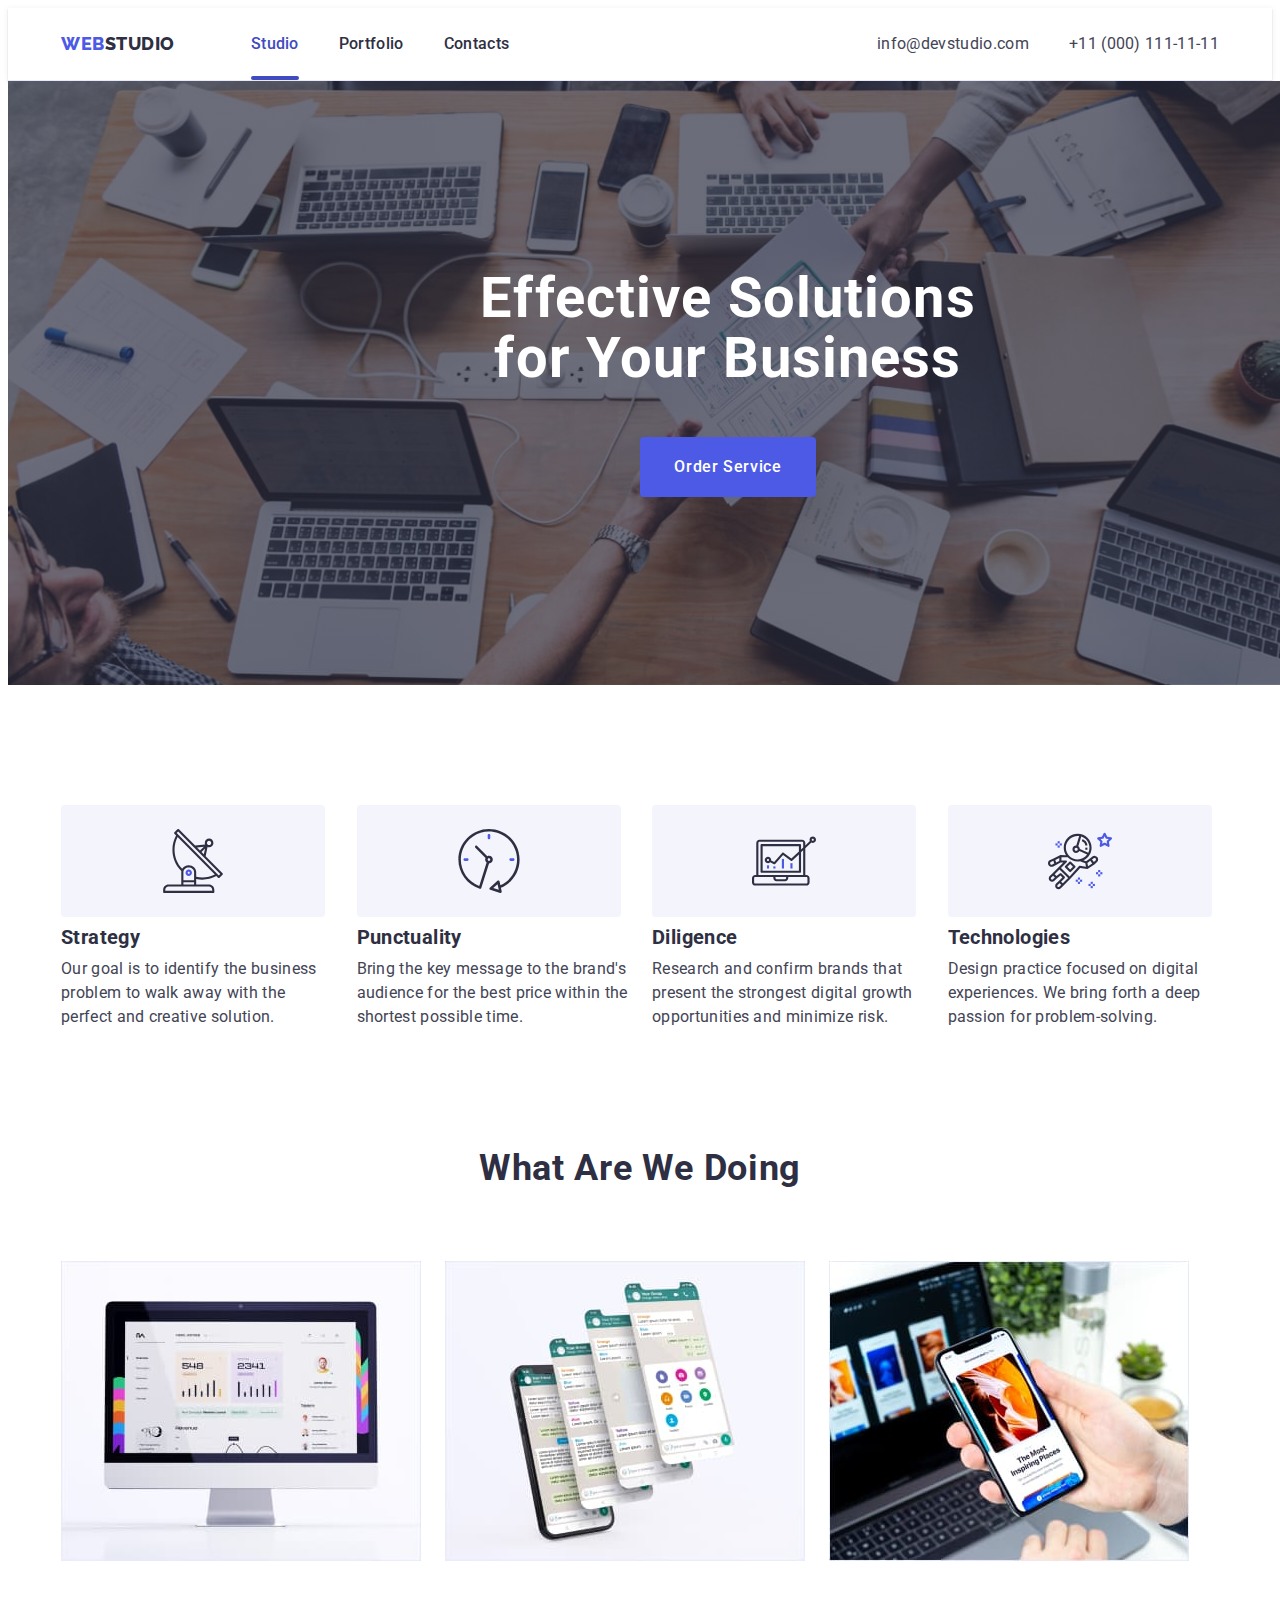
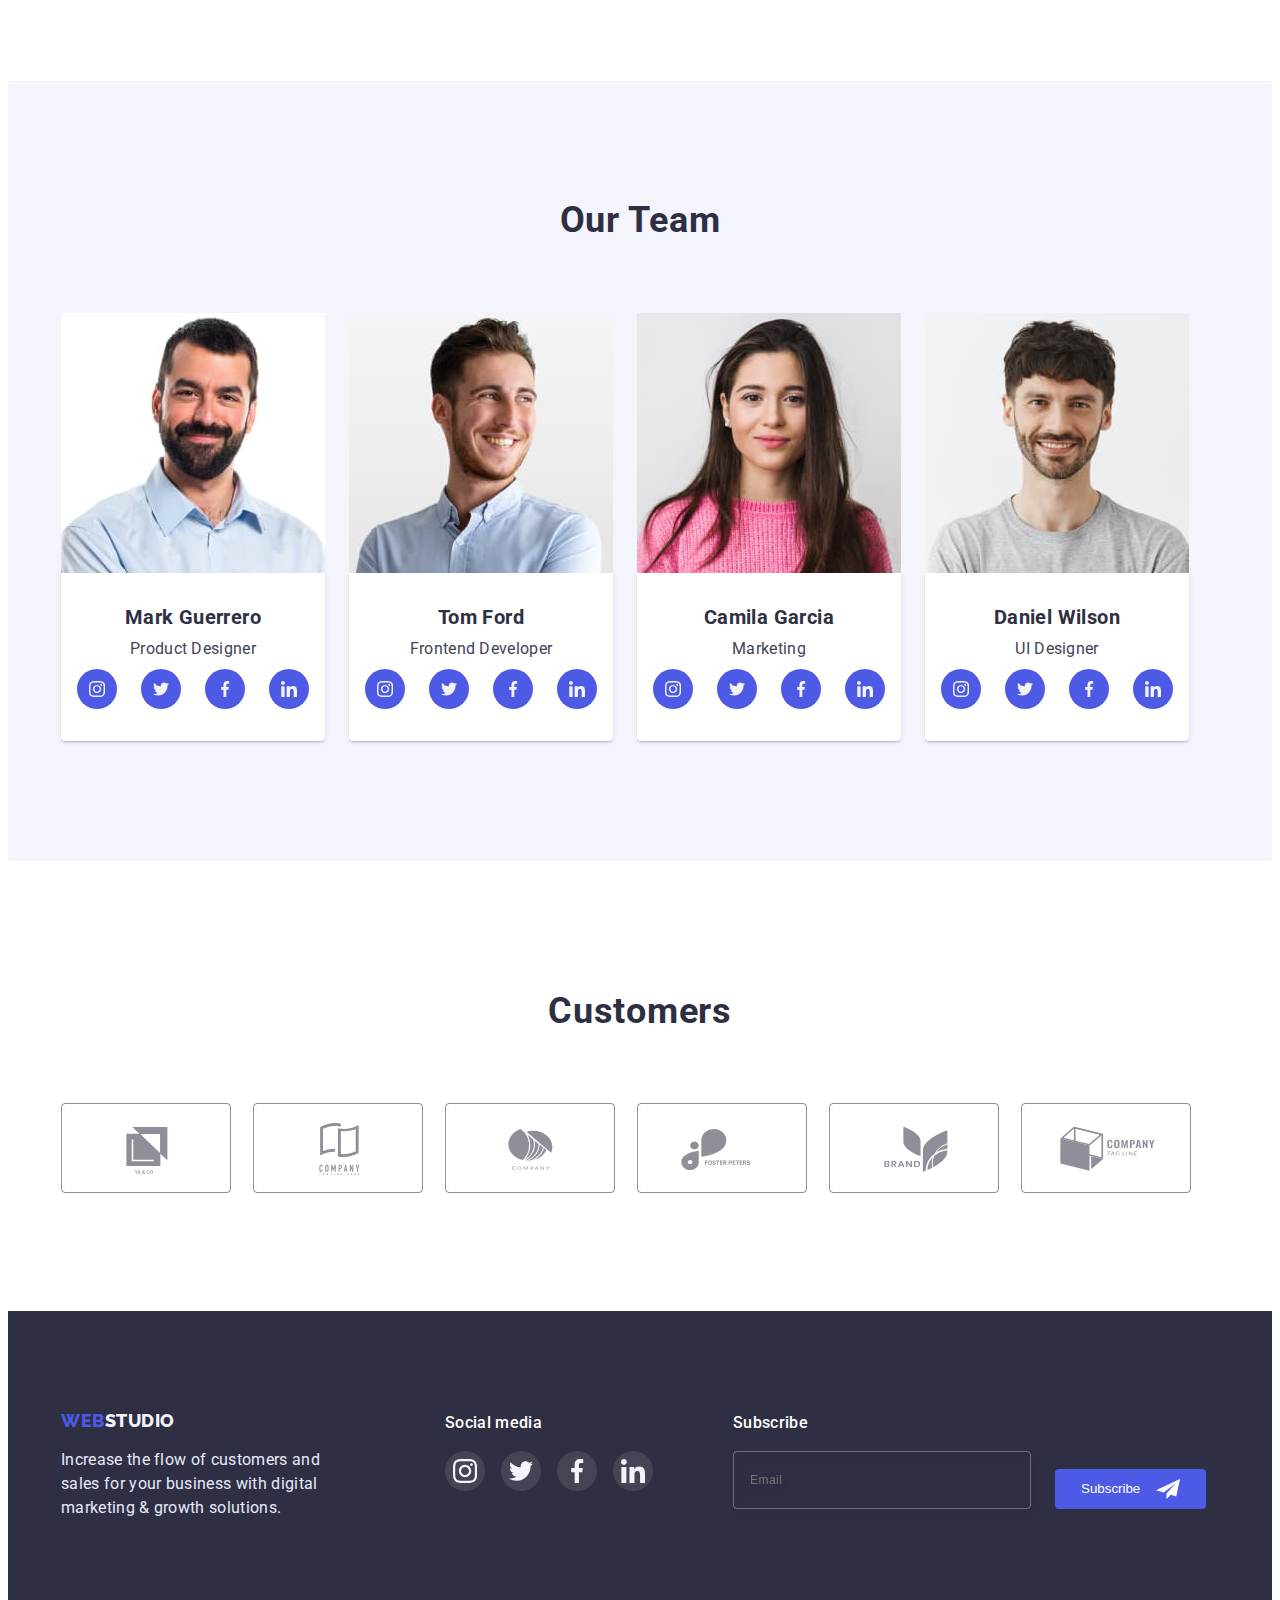
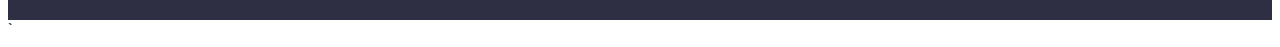
==== commit 57284f71: "update HW-6 footer, modal" ====
--- a/index.html
+++ b/index.html
@@ -433,18 +433,20 @@
             </li>
           </ul>
         </div>
-        <form class="footer-form">
-          <label class="footer-subscribe">
-            <span class="subscribe-txt">Subscribe</span>
-            <input
-              type="text"
-              name="email"
-              class="footer-input"
-              placeholder="Email"
-            />
-          </label>
-          <button type="submit" class="footer-btn">Subscribe</button>
-        </form>
+        <div class="footer-subscribe-wrap">
+          <h2 class="footer-subscribe-title">Subscribe</h2>
+          <form class="footer-form">
+            <label class="footer-subscribe">
+              <input
+                type="text"
+                name="email"
+                class="footer-input"
+                placeholder="Email"
+              />
+            </label>
+            <button type="submit" class="footer-btn">Subscribe</button>
+          </form>
+        </div>
       </div>
     </footer>
     <!--/FOOTER-->
--- a/css/styles.css
+++ b/css/styles.css
@@ -116,11 +116,10 @@
   background: var(--modal-bckgrnd-color);
   box-shadow: var(--modal-shadow);
   border-radius: 4px;
-  padding: 24px;
+  padding: 72px 24px 24px 24px;
   transition: transform 300ms cubic-bezier(0.4, 0, 0.2, 1);
 }
 .modal-title {
-  margin-top: 48px;
   margin-bottom: 14px;
   font-weight: 500;
   font-size: 16px;
@@ -218,6 +217,7 @@
 }
 .modal-close {
   position: absolute;
+  top: 24px;
   right: 24px;
   width: 24px;
   height: 24px;
@@ -586,7 +586,7 @@
   font-size: 16px;
   line-height: calc(24 / 16);
   letter-spacing: 0.02em;
-  padding-bottom: 16px;
+  margin-bottom: 16px;
   color: var(--footer-soc-title-color);
 }
 .footer-logo {
@@ -633,17 +633,17 @@
   max-width: 264px;
   color: var(--footer-txt-color);
 }
-.footer-form {
-  display: flex;
-  flex-direction: row;
-}
-.footer-subscribe span {
+.footer-subscribe-title {
   font-style: normal;
   font-weight: 500;
   font-size: 16px;
   line-height: calc(24 / 16);
   letter-spacing: 0.02em;
   color: var(--team-content-bckgd-color);
+}
+.footer-form {
+  display: flex;
+  align-items: flex-end;
 }
 .footer-input {
   display: flex;
@@ -667,10 +667,8 @@
 }
 .footer-btn {
   margin-left: 24px;
-  margin-top: 40px;
-  display: flex;
-  flex-direction: row;
-  justify-content: center;
+  display: flex;
+
   align-items: center;
   padding: 8px 24px;
   height: 40px;
